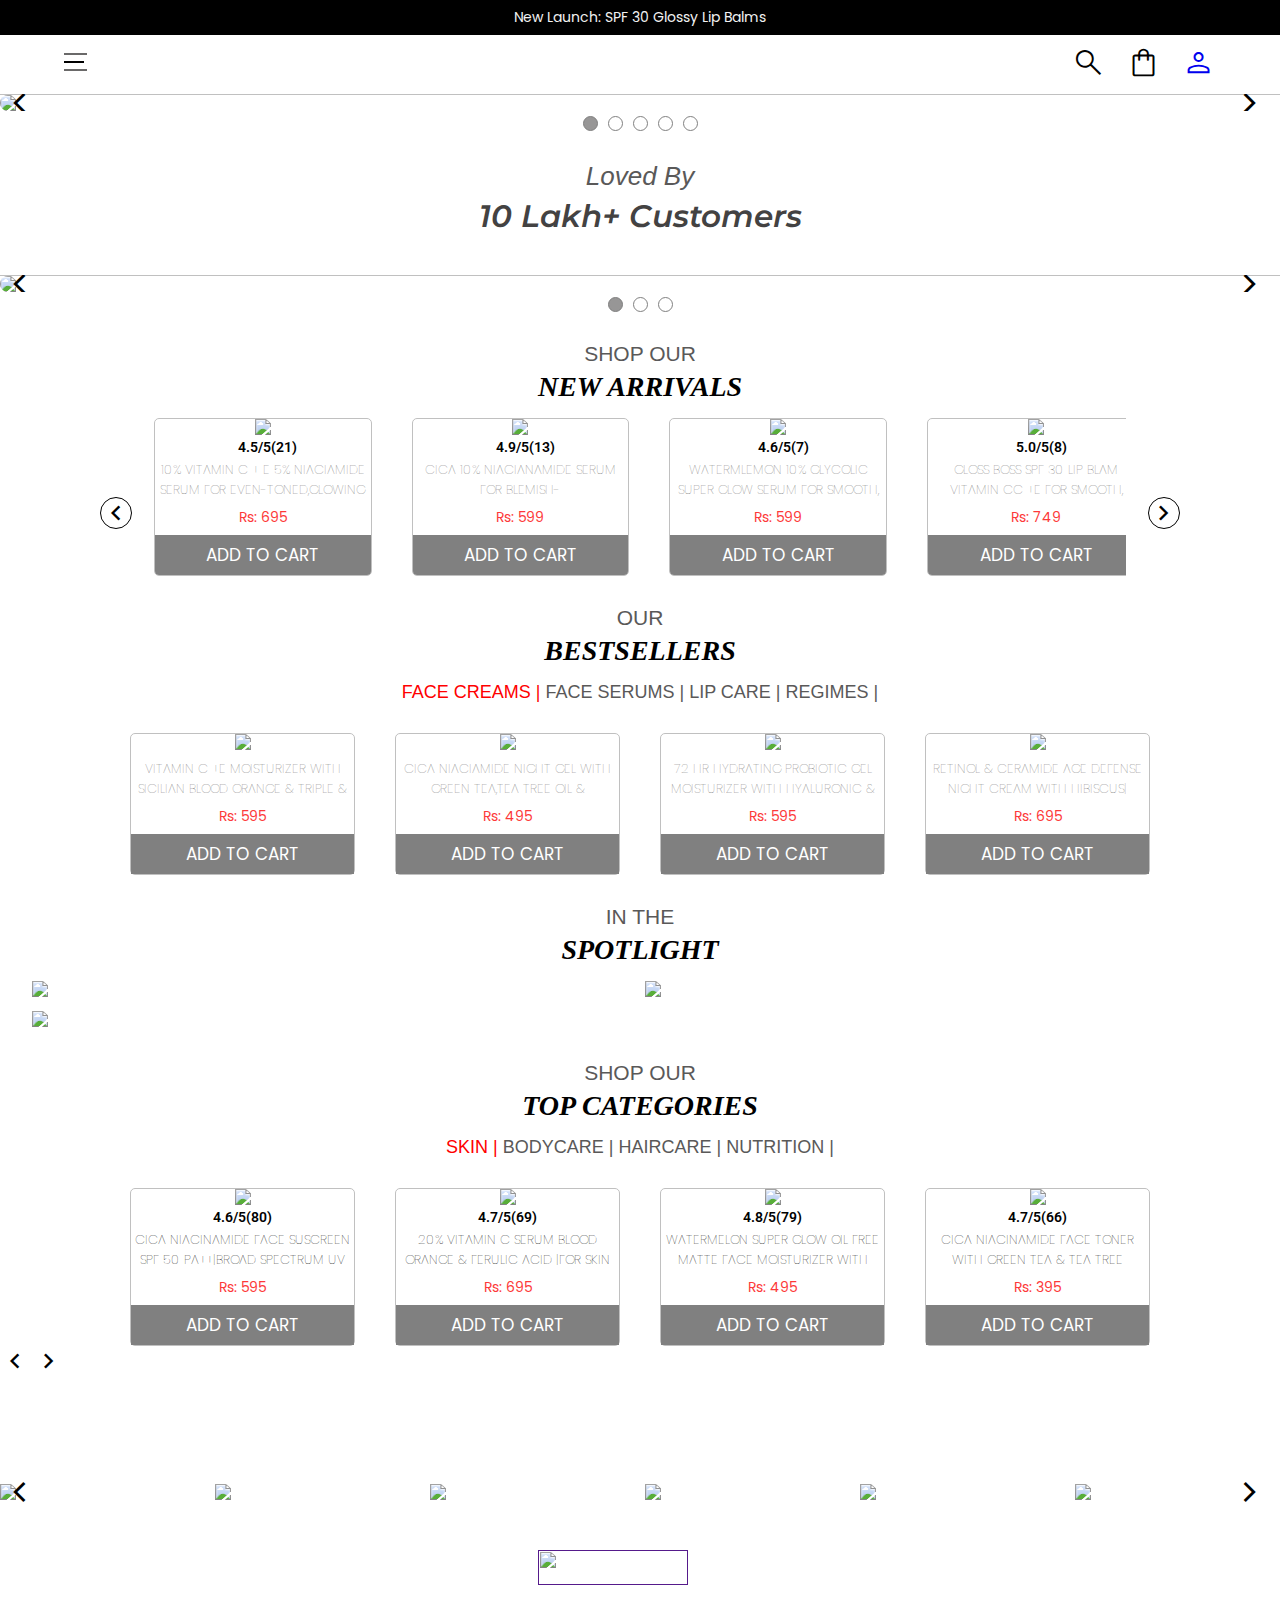
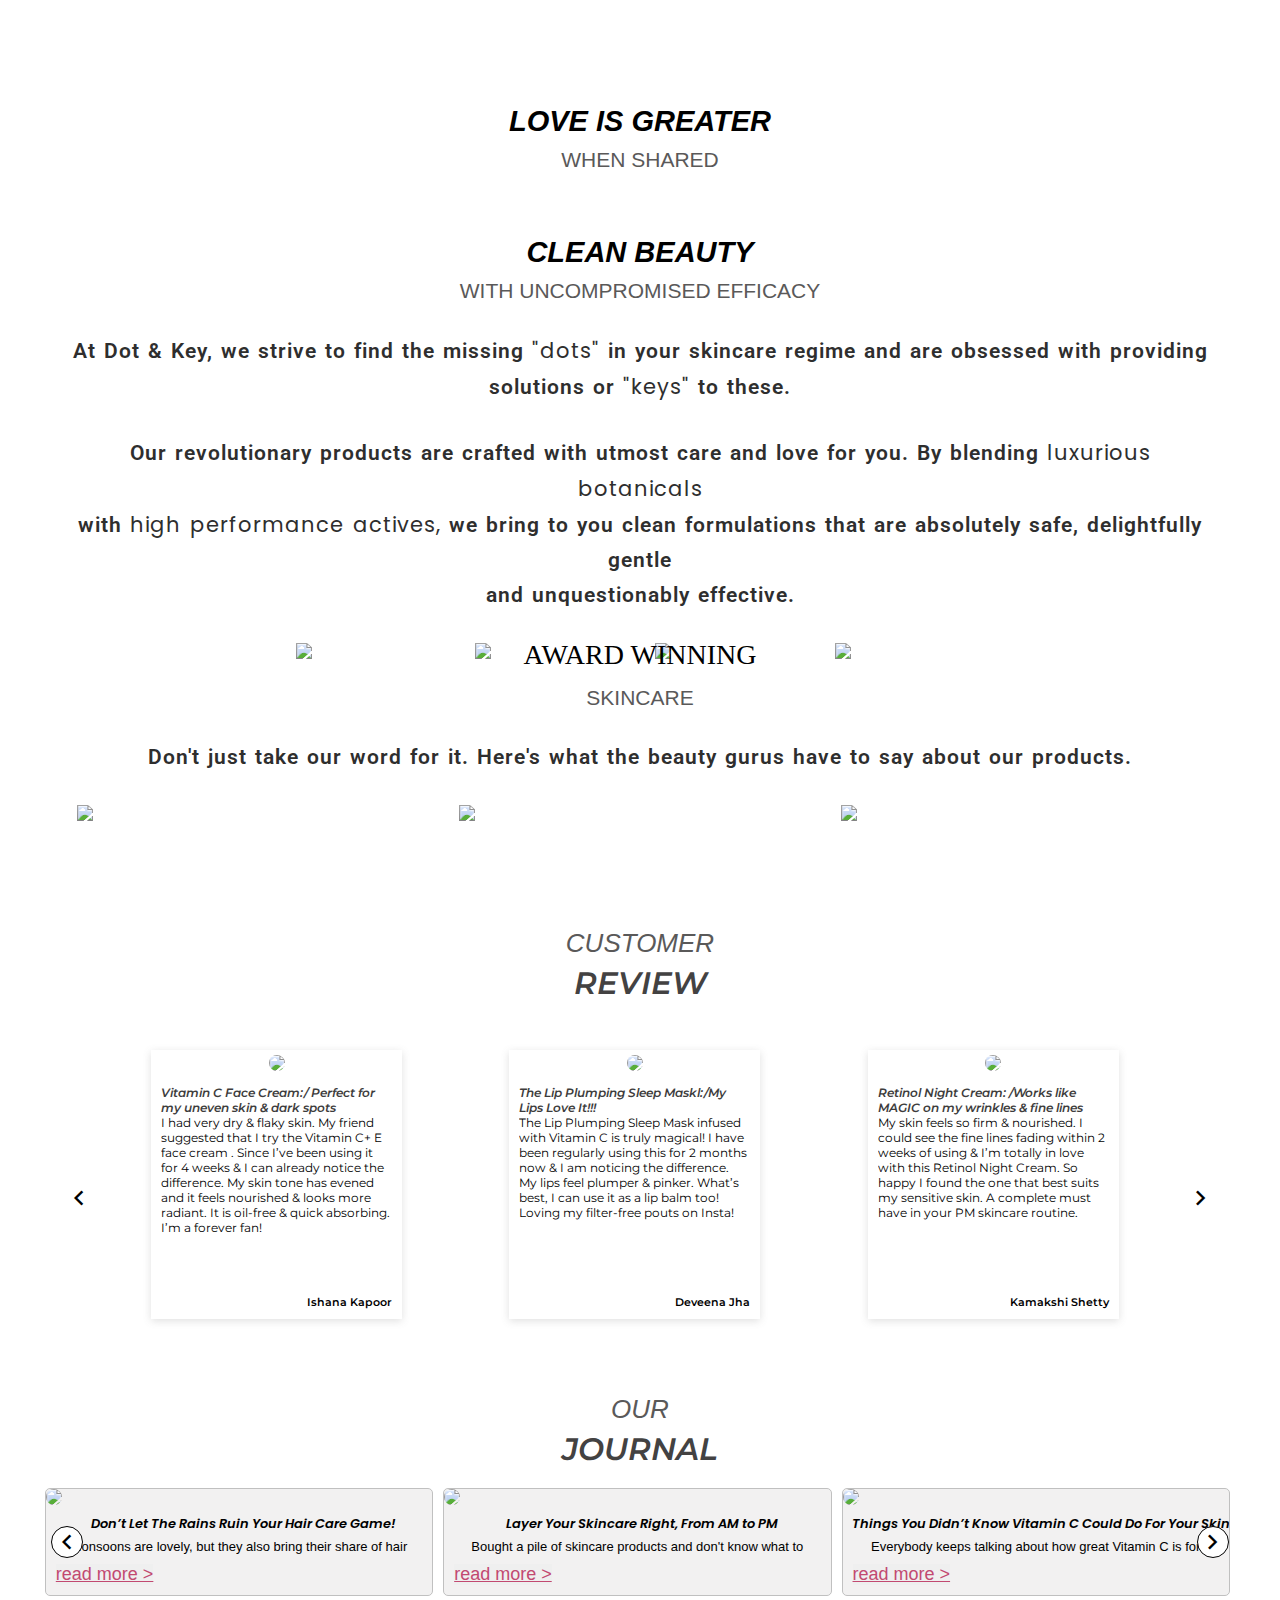
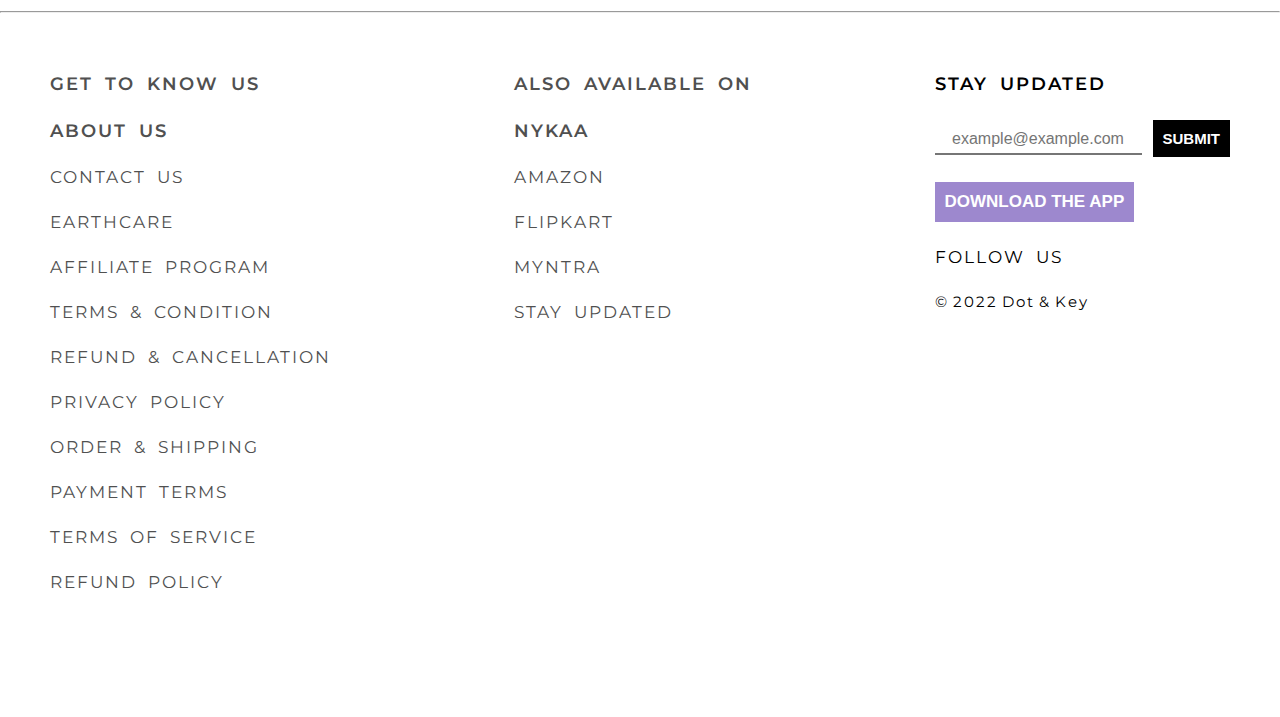
==== index.html @ 734d4b2d "Add files via upload" ====
<!DOCTYPE html>
<html lang="en">
<head>
  <meta charset="UTF-8">
  <meta http-equiv="X-UA-Compatible" content="IE=edge">
  <meta name="viewport" content="width=device-width, initial-scale=1.0">
  <title>Document</title>
  <link rel="stylesheet" href="./index.css">
  
<link rel="stylesheet" href="https://fonts.googleapis.com/css2?family=Material+Symbols+Outlined:opsz,wght,FILL,GRAD@20..48,100..700,0..1,-50..200" /></head>
<script src="https://kit.fontawesome.com/66bad8e128.js" crossorigin="anonymous"></script>
<body>

      <div class="top-header"></div>
   <!-- <header id="top-section" >
         <div class="top-section">
               <div id="textslider" class="textslider"></div>
         </div>

         <nav>
            <div class="navbar">
                 <div class="openclosemenu">
                  <div class="menu">
                        <div class="menu-icon">
                              <div></div>
                              <div></div>
                              <div></div>
                        </div>
                  </div>
                 
                 </div>
                  <img class="dotkeyimg" src="https://cdn.shopify.com/s/files/1/0361/8553/8692/files/unnamed_250x_200x_2x_260x_24408e11-6e3a-4a0c-8327-74d0455f7696_260x.jpg?v=1646547348" alt="">
                   <div class="lastsection">
                        <span  class="material-symbols-outlined">search</span>
                  <img src="https://cdn.shopify.com/s/files/1/0361/8553/8692/files/Group_346.svg?v=1655211633" alt="">
                  <span class="material-symbols-outlined">shopping_bag</span>
                  <a href="./Loginpage/./login.html">                  <span class="material-symbols-outlined">person</span>
                  </a>
                   </div>
            </div>
         </nav>

   <div class="sidebar">
       <div class="sidebar-conatiner">
            <div class="leftsidebar">
                  <ul>
                      <li>
                        <a href="">WHAT'S NEW?</a>
                      </li>
                      <li>
                        <a href="">BEST SELLERS</a>
                      </li>
                      <li>
                        <a href="">WINTER MUST HAVES</a>
                      </li>
                      <li>
                        <div class="ingredients-section">
                              <div class="show-ingredients-section">
                                    <a href="">SHOP BY INGREDIENTS</a>
                                    <i class="fa-light fa-plus" id="ingredients-section"></i>
                              </div>
                              <ul class="hide-ingredients">
                                    <a href="">
                                          <li>NIACINAMIDE + CICA</li>
                                    </a>
                                    <a href="">
                                          <li>HYALURONIC + RICE WATER</li>
                                    </a>
                                    <a href="">
                                          <li>VITAMIN C</li>
                                    </a>
                                    <a href="">
                                          <li>WATERMELON + AHA</li>
                                    </a>
                                    <a href="">
                                          <li>RETINOL + CERAMIDE</li>
                                    </a>
                                    <a href="">
                                          <li>SALICYLIC</li>
                                    </a>
                              </ul>
                        </div>
                      </li>
                      <li>
                         <div class="concern-section">
                              <div class="show-concern-section">
                                    <a href="">SHOP BY CONCERN </a>
                                    <i class="fa-light fa-plus" id="concern-section"></i>
                              </div>
                              <ul class="hide-concern">
                                    <li>Dryness & Repair                                     </li>
                                    <li>Acne Control</li>
                                    <li>Dullness</li>
                                    <li>Dark Spots & Pigmentation</li>
                                    <li>Age Defense</li>
                              </ul>
                         </div>
                      </li>
                      <li>
                        <div class="allproducts-section">
                              <div class="show-allproducts-section">
                                    <a href="">SHOP ALL PRODUCTS </a>
                                    <i class="fa-light fa-plus" id="allproducts-section"></i>
                              </div>
                              <ul class="hide-allproducts">
                                    <li>Serums & Oil</li>
                                    <li>Moisturizers</li>
                                    <li>Night Creams & Sleep Masks</li>
                                    <li>Face Wash</li>
                                    <li>Masks</li>
                                    <li>Face Toners</li>
                                    <li>Sunscreen</li>
                                    <li>Lip Balms</li>
                                    <li>Lip Care</li>
                                    <li>Underarm Care</li>
                                    <li>Exfoliators</li>
                                    <li>Combos & Regime</li>
                                    <li>Tools & Accessories</li>
                              </ul>
                        </div>
                      </li>
                      <li>
                        <a href="">HAIR CARE</a>
                      </li>
                      <li>
                        <a href="">BODY CARE</a>
                      </li>
                      <li>
                        <a href="">IKWI NUTRITION</a>
                      </li>
                      <li>
                        <a href="">DOWNLOAD THE APP</a>
                      </li>
                      <li>
                        <div class="know-section">
                              <div class="show-knowus-section">
                                    <a href="">KNOW US BETTER </a>
                                    <i class="fa-light fa-plus" id="know-section"></i>
                              </div>
                              <ul class="hide-knowus">
                                    <li>Our Skincare Journal</li>
                                    <li>Our Skincare Guides</li>
                                    <li>Earthcare</li>
                              </ul>
                        </div>
                      </li>
                      <li>
                        <div class="profile">
                              <div class="show-profile-section">
                                    <a href="">PROFILE</a>
                                    <i class="fa-light fa-plus" id="profile"></i>
                              </div> 
                              <ul class="hide-profile">
                                    <li>Skindulgence Rewards</li>
                                    <li>Track Order</li>
                              </ul>
                        </div>
                      </li>
                      <li>
                        <a href="">LOG IN</a>
                      </li>  
                  </ul>
            </div>
            <div class="rightsidebar">
                  <img src="https://cdn.shopify.com/s/files/1/0361/8553/8692/files/vit_c_4.webp?v=1668851091" alt="">
            </div>
       </div>
   </div>

   </header> -->

   <div class="bigimgslider">
      <section>
            <div class="imgslider">
                  <div class="imgslidercontainer" id="slidercontainer">
                  </div>
                  <span style="font-size:40px;" class="material-symbols-outlined btn prev">navigate_before</span>
                  <span style="font-size:40px;" class="material-symbols-outlined btn next">navigate_next</span>
            </div>
                 <div class="dot-container">
                 </div>
      </section>
   </div>

<div id="lovedby">Loved By</div>
<div id="lakhcustomer">10 Lakh+ Customers</div>


<div class="bigofferimgslider">
      <section>
            <div class="offerslider">
                  <div class="offerslidercontainer" id="offerslidercontainer">
                  </div>
                  <span style="font-size:40px;" class="material-symbols-outlined offerbtn offerprev">navigate_before</span>
                  <span style="font-size:40px;" class="material-symbols-outlined offerbtn offernext">navigate_next</span>
            </div>
                 <div class="dot-container-offer">
                 </div>
      </section>
   </div>
   

   <div id="shopour">SHOP OUR</div>
<div id="newarrivals">NEW ARRIVALS</div>



<div class="outerarrivelcontainer">
      <div class="mainarrivelcontainer">
            <div class="shopbynewarrivels" id="arrivel-container">
           
            </div>
            
      </div>
      <span style="font-size:30px ;" class="material-symbols-outlined arrivelbtn arrivelright">navigate_before</span>
            <span style="font-size:30px ;" class="material-symbols-outlined arrivelbtn arrivelleft">navigate_next</span>


</div>

<div id="shopour">OUR</div>
<div id="newarrivals">BESTSELLERS</div>

<div class="fourtypesproducts-bestsellers">
      <p id="facecreams">FACE CREAMS |</p>
      <p id="faceserums">FACE SERUMS |</p>
      <p id="lipcare">LIP CARE |</p>
      <p id="regimes">REGIMES |</p>
</div>

<div class="outerbestsellercontainer">
      <div class="mainbestsellercontainer">
            <div class="shopbybestseller" id="bestseller-container">
           
            </div>

            </div>
            <span style="font-size:30px ;" class="material-symbols-outlined bestsellerbtn bestsellerright">navigate_before</span>
            <span style="font-size:30px ;" class="material-symbols-outlined bestsellerbtn bestsellerleft">navigate_next</span>
            
</div>


<div id="shopour">IN THE</div>
<div id="newarrivals">SPOTLIGHT</div>


<div class="spotlightmaincontainer">

</div>


<div id="shopour">SHOP OUR</div>
<div id="newarrivals">TOP CATEGORIES</div>

<div class="fourtypesproducts">
      <p id="skin">SKIN |</p>
      <p id="bodycare">BODYCARE |</p>
      <p id="haircare">HAIRCARE |</p>
      <p id="nutrition">NUTRITION |</p>
</div>

<div class="outertopcategorycontainer">
      <div class="maintopcategorycontainer">
            <div class="shopbytopcategory" id="topcategory-container">
           
            </div>
            </div>
            <span style="font-size:30px ;" class="material-symbols-outlined topcategorybtn topcategoryright">navigate_before</span>
            <span style="font-size:30px ;" class="material-symbols-outlined topcategorybtn topcategoryleft">navigate_next</span>
</div>



<a href="#"><img id="downloadapp" src="https://cdn.shopify.com/s/files/1/0361/8553/8692/files/0_new_appArtboard_1_1_1.png?v=1656572545" alt=""></a>

<div class="shopbyingredients">
      <section>
            <div class="ingradientslider">
                  <div class="ingradientsliderconatiner" id="ingradientsliderconatiner">
                  </div>
                  <span style="font-size:40px;" class="material-symbols-outlined ingredientsbtn ingredientsprev">navigate_before</span>
                  <span style="font-size:40px;" class="material-symbols-outlined ingredientsbtn ingredientsnext">navigate_next</span>
            </div>
      </section>
   </div>

   <a href=""><img id="shopnowbtn" src="https://cdn.shopify.com/s/files/1/0361/8553/8692/files/Group_276.png?v=1654513702" alt=""></a>
   <img id="shopnow"  src="https://cdn.shopify.com/s/files/1/0361/8553/8692/files/D_K_Homepage_BOGO_Banner_Desktop_Version_1.gif?v=1668083108" alt="">
   <div class="loveisgreaterbig" >LOVE IS GREATER</div>
   <div  class="loveisgreater">WHEN SHARED</div>
  <img id="spreadtheloveimg" src="https://cdn.shopify.com/s/files/1/0361/8553/8692/files/Untitled-2_6_1.png?v=1656572658" alt="">

  <div class="loveisgreaterbig" >CLEAN BEAUTY</div>
  <div  class="loveisgreater">WITH UNCOMPROMISED EFFICACY</div>

<div class="info">
      
<p>At Dot & Key, we strive to find the missing <span>"dots"</span> in your skincare regime and are obsessed with providing <br> solutions or <span>"keys"</span> to these.</p>
<p>Our revolutionary products are crafted with utmost care and love for you. By blending  <span>luxurious botanicals</span><br> with <span>high performance actives,</span> we bring to you clean formulations that are absolutely safe, delightfully gentle <br> and unquestionably effective.</p>

</div>
<div id="safeimg"></div>


<div class="newarrivals" >AWARD WINNING</div>
<div  class="loveisgreater">SKINCARE</div>
<div class="info">
      <p>Don't just take our word for it. Here's what the beauty gurus have to say about our products.</p>
</div>


<div class="mainaward-section">
      <div class="mainaward-winning">
            <div id="awardwinning"></div>
      </div>
      <span style="font-size:30px ;" class="material-symbols-outlined awardbtn awardright">navigate_before</span>
      <span style="font-size:30px ;" class="material-symbols-outlined awardbtn awardleft">navigate_next</span>

</div>

<div id="lovedby">CUSTOMER</div>
<div id="lakhcustomer">REVIEW</div>



<div class="outercustomerreviewcontainer">
      <div class="maincustomerreviewcontainer">
            <div class="customerreview" id="customerreview-container">
           
            </div>
            
      </div>
      <span style="font-size:30px ;" class="material-symbols-outlined customerreviewbtn customerreviewright">navigate_before</span>
      <span style="font-size:30px ;" class="material-symbols-outlined customerreviewbtn customerreviewleft">navigate_next</span>
</div>





<div id="lovedby">OUR</div>
<div id="lakhcustomer">JOURNAL</div>


<div class="outerskincarejoneralcontainer">
      <div class="mainskincarejoneralcontainer">
            <div class="skincarejoneral" id="skincarejoneral-container">
           
            </div>
            
      </div>
      <span style="font-size:30px ;" class="material-symbols-outlined skincarejoneralbtn skincarejoneralright">navigate_before</span>
            <span style="font-size:30px ;" class="material-symbols-outlined skincarejoneralbtn skincarejoneralleft">navigate_next</span>
</div>

<hr>
<footer class="footer">
      <div class="mainfooter-conatiner">
         <div class="leftsidefooter">
            <ul>
                  <li>
                    <span>
                        <a href="">GET TO KNOW US</a>
                        <i class="fa-light fa-plus" id="getusknow-section"></i>
                    </span>

                  </li>
                  <ul class="ulgetknowus-hide" id="ulgetknowus-hide">
                        <li>
                              <a href="">ABOUT US</a>
                        </li>
                        <li>
                              <a href="">CONTACT US</a>
                        </li>
                        <li>
                              <a href="">EARTHCARE</a>
                        </li>
                        <li>
                              <a href="">AFFILIATE PROGRAM</a>
                        </li>
                        <li>
                              <a href="">TERMS & CONDITION</a>
                        </li>
                        <li>
                              <a href="">REFUND & CANCELLATION</a>
                        </li>
                        <li>
                              <a href="">PRIVACY POLICY</a>
                        </li>
                        <li>
                              <a href="">ORDER & SHIPPING</a>
                        </li>
                        <li>
                              <a href="">PAYMENT TERMS</a>
                        </li>
                        <li>
                              <a href="">TERMS OF SERVICE</a>
                        </li>
                        <li>
                              <a href="">REFUND POLICY</a>
                        </li>
                  </ul>
                  
            </ul>
         </div>

         <div class="middlefooter">

            <ul>
                  <li>
                        <span>
                              <a href="">ALSO AVAILABLE ON</a>
                              <i class="fa-light fa-plus" id="availableon-section"></i>
                          </span>
                  </li>
                 <ul class="availableon-hide" id="also-availableon">
                  <li>
                        <a href="">NYKAA</a>
                  </li>
                  <li>
                        <a href="">AMAZON</a>
                  </li>
                  <li>
                        <a href="">FLIPKART</a>
                  </li>
                  <li>
                        <a href="">MYNTRA</a>
                  </li>
                  <li>
                        <a href=""> STAY UPDATED</a>
                  </li>
                 </ul>
            </ul>
         </div>

         <div class="rightsidefooter">
            <ul>
                  <li>STAY UPDATED</li>
                  <li>
                      <input placeholder="example@example.com" type="text" name="" id="">  
                      <button>SUBMIT</button>
                  </li>
                  <li>
                        <a href=""><button>DOWNLOAD THE APP</button></a>
                  </li>
                  <li>
                        <p>FOLLOW US</p>
                        <i class="fa-brands fa-facebook-f"></i>
                        <i class="fa-brands fa-instagram"></i>
                        <i class="fa-brands fa-youtube"></i>
                  </li>
                  <li>© 2022 Dot & Key</li>
            </ul>
         </div>
      </div>
</footer>

</body>
<script>
  
</script>
</html>
<script src="./index.js" type="module" defer></script>
---- index.css ----
@import url('https://fonts.googleapis.com/css2?family=Poppins:wght@500&display=swap');
@import url('https://fonts.googleapis.com/css2?family=Montserrat:ital,wght@1,500&display=swap');
@import url('https://fonts.googleapis.com/css2?family=Roboto:wght@100&display=swap');
@import url('https://fonts.googleapis.com/css2?family=Montserrat:wght@200&display=swap');
@import url('https://fonts.googleapis.com/css2?family=Montserrat&display=swap');
@import url('https://fonts.googleapis.com/css2?family=Montserrat:wght@600&display=swap');
*{
    
   margin: 0;
    padding: 0;
    box-sizing: border-box;
}
button{
   cursor: pointer;
}
/* top-textbar */
body{
   overflow-x: hidden;
}
.top-header{
   position: sticky;
  top:0;
  background-color: white;
 z-index: 1;
}

header .top-section{
    width: 100%;
    background-color: black;
    color: rgb(242, 242, 242);
    padding: 7px 7px;
    overflow: hidden;
}
header .top-section .textslider{
    display: flex;
    width: 500%;
    transition: 0.3s ease-in-out;
}
header .top-section .textslider p{
    width: 100%;
    text-align: center;
    font-size: 14px;
    font-family: 'Poppins', sans-serif;
   }
header .top-section .textslider p:nth-child(2n+2){
    text-decoration: underline;
}
/* navbar */

/* openmenu */

.openclosemenu{
   width: 30px;
}
.menu-icon:hover{
   cursor: pointer;
}
.menu-icon div{
    margin-bottom: 6px;
     width: 23px;
     height: 1px;
     border: 1px solid rgb(106, 105, 105);
}
.menu-icon div:nth-child(2){
    width: 20px;
    border: 1px solid black;
}

/* closemenu */

.closemenu-icon {
    /* display: none; */
    /* position: absolute; */
}
.closemenu-icon div{
    margin-bottom: 6px;
     width: 23px;
     height: 1px;
     border: 1px solid black;
     position: absolute;
}
.closemenu-icon div:first-child{
   transform: rotate(40deg);
}
.closemenu-icon div:last-child{
    transform: rotate(-40deg);
 }

 /* sidebar */

 .sidebar-conatiner{
   width: 0;
   height: 0;
   overflow: hidden;
}
.showsidebar-conatiner{
   box-shadow: rgba(0, 0, 0, 0.24) 0px 3px 8px;
   display: flex;
   font-family: 'Montserrat', sans-serif;
   font-weight: 600;
   height: 340px;
   width: auto;
   position: absolute;
   z-index: 1;
   background-color: white;
   width: 100%;
}
 .leftsidebar{
   width: 50%;
   overflow-y: scroll;
   overflow-x: hidden;
   display: block;
   gap: 15px;
   padding: 30px 0 15px 30px;
 }

 .leftsidebar::-webkit-scrollbar {
   width: 3px;
   background-color: rgb(228, 228, 228);
   /* border: 1px solid black; */
 }
 .leftsidebar::-webkit-scrollbar-thumb {
   background-color: rgb(120, 119, 119)
 }
 .leftsidebar ul li {
   padding-bottom: 20px;
   list-style: none;
 }
 .leftsidebar ul li:last-child {
   padding-bottom: 0px;
 }
 .show-ingredients-section,
 .show-concern-section,
 .show-allproducts-section,
 .show-knowus-section,
 .show-profile-section
 {
   text-decoration: none;
   display: flex;
   color: rgb(61, 61, 61);
   font-size: 15px;
   letter-spacing: 1px;
   justify-content: space-between;
   align-items: center;
 }
 .ingredients-section .hide-ingredients,
 .concern-section .hide-concern,
 .allproducts-section .hide-allproducts,
 .know-section .hide-knowus,
 .profile .hide-profile
 {
       transition: 0.1s ease-in;
    height: 0px; 
    overflow: hidden;
 }
 

 .show-ingredients,
 .show-concern,
 .show-allproducts,
 .show-knowus,
 .show-profile
 {
   padding-left: 60px;
   padding-top: 20px;
   font-size: 19px;
   color: gray;
   font-weight: 400;
 }
 .show-ingredients li,
 .show-concern li,
 .show-allproducts li,
 .show-knowus li,
 .show-profile li
 {
    margin-bottom: 20px;
 }
 .leftsidebar ul li a{
   text-decoration: none;
   color: rgb(61, 61, 61);
   font-size: 14.5px;
   letter-spacing: 1px;
 }
 .leftsidebar ul li a i{
   font-size: 22px;
   cursor: pointer;
 }
 .leftsidebar ul  i:hover{
   cursor: pointer;
 }
 .rightsidebar{
   display: block;
   width: 50%;
   position: relative;
 }
 .rightsidebar img{
   width: 60%;
border-radius: 10px;   position: relative;
   top: 18%;
   left:20% ;
 }
 /* navigation bar */

 nav{
    width: 90%;
    margin: auto;
    padding: 10px 0 10px 0;
 }

 nav .navbar{
    display: flex;
    justify-content: space-between;
    align-items: center;
 }

 .navbar span{
    font-size: 35px;
    font-weight: 300;
 }
 nav .navbar .dotkeyimg{
    margin-left: 150px;
 }
 nav .navbar .lastsection{
    display: flex;
    gap: 10px;
 }
 nav .navbar .lastsection span:last-child{
    margin-left: 10px;
 }
 /* @media screen and (max-width:768px) {
    nav .navbar .lastsection span:last-child{
        margin-left: 0px;
        display: none;
     }
     nav .navbar .dotkeyimg{
        margin-left: 95px;
        width: 210px;

     }
 }
 @media screen and (max-width:585px) {
     nav .navbar .dotkeyimg{
        width: 40%;
        margin-left: 65px;
     }
     header .top-section .textslider p{
        font-size: 14px;
    }
 }
 @media screen and (max-width:400px) {
    nav .navbar .dotkeyimg{
       width: 35%;
       margin-left: 60px;
    }
    header .top-section .textslider p{
       font-size: 12px;
   }
}
 @media screen and (max-width:280px) {
    nav .navbar .dotkeyimg{
       width: 30%;
       margin-left: 20px;
    }
    header .top-section .textslider p{
       font-size: 8px;
   }
} */

/* imgslidercontainer */
.imgslider{
   position: relative;
   overflow: hidden;
   box-sizing: border-box;
}
.imgslidercontainer{
   width: 500vw;
   border-top: 1px solid silver;
   display: flex;
   transition: 0.5s ease-in;
}
.imgslidercontainer img{
  width: 100vw; 
  border-radius: 25px;  
}

.imgslider .btn{
   position: absolute;
   top: 50%;
   transform: translateY(-50%);
}
.imgslider .btn:hover{
  cursor: pointer;
}
.imgslider .prev{
   left: 0;
}
.imgslider .next{
   right: 10px;
}
.dot-container{
   display: flex;
   margin-top: 5px;
   gap: 10px;
   justify-content: center;
}
.dot-container .dot{
   height: 15px;
   width: 15px;
   border-radius: 50%;
   border: 1.5px solid gray;
}
.dot-container .active{
   background-color: rgb(151, 150, 150);
}

#lovedby{
   font-size: 26px;
   font-weight: 100;
   font-family: sans-serif;
   font-style: italic;
   margin-top: 30px;
   text-align: center;
   color: rgb(90, 89, 89);
}
#lakhcustomer{
   font-size: 31px;
   font-weight: 600;
   font-family: 'Montserrat', sans-serif;
   margin-top: 5px;
   text-align: center;
   font-style: italic;
   color: rgb(67, 66, 66);
}


/* offerslider */

.offerslider
{
   margin-top: 40px;
   width: 100vw;
   position: relative;
   overflow: hidden;
   box-sizing: border-box;
}
.ingradientslider
{
  width: 100%;
  position: relative;
  margin-bottom: 30px;
}
.offerslidercontainer{
   width: 500vw;
   border-top: 1px solid silver;
   display: flex;
   transition: 0.5s ease-in;
}
.ingradientsliderconatiner
{
   display: flex;
   gap: 10px;
   transition: 0.5s ease-in;

}
.offerslidercontainer img{
   width: 100vw; 
   border-radius: 30px;  
}
.ingradientsliderconatiner img
{
 width: 30%;
}

.offerslider .offerbtn{
   position: absolute;
   top: 50%;
   transform: translateY(-50%);
}
.ingradientslider .ingredientsbtn
{
   position: absolute;
   top: 50%;
   transform: translateY(-50%);
}
.offerslider .offerbtn:hover,
.ingradientslider .ingredientsbtn:hover
{
  cursor: pointer;
}
.offerslider .offerprev,
.ingradientslider .ingredientsprev
{
   left: 0;
}
.offerslider .offernext,
.ingradientslider .ingredientsnext
{
   right: 10px;
}

.dot-container-offer{
   display: flex;
   margin-top: 5px;
   gap: 10px;
   justify-content: center;
}
.dot-container-offer .offer-dot{
   height: 15px;
   width: 15px;
   border-radius: 50%;
   border: 1.5px solid gray;
}
.dot-container-offer .offer-active{
   background-color: rgb(151, 150, 150);
}
 

/* shop by arrivels */

#shopour{
   font-size: 21px;
   font-weight: 100;
   font-family: sans-serif;
   margin-top: 30px;
   text-align: center;
   color: rgb(90, 89, 89);
}
#newarrivals{
   font-size: 28px;
   margin-top: 5px;
   margin-bottom: 15px;
   text-align: center;
   font-style: italic;
   font-weight: 600;
}
.mainarrivelcontainer,
.mainbestsellercontainer
{
   width: 76%;
   overflow: hidden;
   margin: auto;
}

.shopbynewarrivels{
   width: 280%;
   display: flex;
   gap: 40px;
  transition: 0.3s ease-in;
  
}
.shopbynewarrivels .arrivel-container {
  /* transform: translateX(-200px); */
  width: 8%;
   text-align: center;
   overflow: hidden;
   border: 1px solid silver;
   border-radius: 5px;
}
.shopbynewarrivels .arrivel-container img{
   
   width: 100%;
}
.shopbynewarrivels .arrivel-container #title{
      font-family: 'Poppins', sans-serif;
      font-weight: lighter;
      margin-top: 5px;
      font-size: 13px;
      width: 100%;
      height: 40px;
      overflow: hidden;

}
.shopbynewarrivels .arrivel-container .price{
   display: flex;
   justify-content: center;
   gap: 30px;
}
.shopbynewarrivels .arrivel-container button {
   font-family: 'Poppins', sans-serif;
   padding: 7px;
   border: none;
   background-color: gray;
   color: white;
   font-size: 17px;
   width: 100%;
}

 .rating{
   font-family: 'Roboto', sans-serif;
      font-weight:600;
   font-size: 14px;
   display: flex;
   gap: 5px;
   align-items: center;
   justify-content: center;
 }
 .rating span{
  color: yellow;
 }
 .price{
   font-family: 'Poppins', sans-serif;
   margin-top: 7px;
   margin-bottom: 7px;
 }
 #striked-price{
   text-decoration: line-through;
 }
 .price {
   color: rgb(253, 57, 57);
   text-align: center;
   font-size: 14px;
 }
 .outerarrivelcontainer{
   position: relative;
 }
.arrivelbtn{
   border: 1px solid black;
   border-radius: 50%;
   position: absolute;
   top: 50%;
} 
.arrivelright{
   left: 7.8%;  
}
.arrivelleft{
   right: 7.8%;  
}
.arrivel-container span {
   display: flex;
   gap: 10px;
   justify-content: center;
align-items: center;
}
.arrivel-container span i{
color: yellow;

}

/* shop by spotlight section */

.spotlightmaincontainer{
   display: grid;
   margin: auto;
   grid-template-columns: repeat(2,1fr);
   width: 95%;
   gap: 10px;
}
.spotlightmaincontainer .spotlight{
   width: 100%;
}
.spotlightmaincontainer .spotlight img{
  width: 100%;
   max-height: 40vh;
}
.spotlightmaincontainer .spotlight:last-child{
   width: 202%;
}

/* top category products */

.fourtypesproducts,
.fourtypesproducts-bestsellers
{
   display: flex;
   justify-content: center;
   gap: 5px;
   font-size: 18px;
   font-weight: 100;
   font-family: sans-serif;
   color: rgb(90, 89, 89);
   margin-bottom: 30px;
}

.maintopcategorycontainer,
.mainbestsellercontainer
{
   width: 100%;
}

.shopbytopcategory,
.shopbybestseller
{
   display: flex;
   justify-content: center;
   gap: 40px;
  
}
.shopbytopcategory .topcategory-container,
.shopbybestseller .bestseller-container
{
  /* transform: translateX(-200px); */
   width: 225px;
   text-align: center;
   border: 1px solid silver;
   border-radius: 5px;
}
.shopbytopcategory .topcategory-container img,
.shopbybestseller .bestseller-container img
{ 
   width: 100%;
   
}
.shopbytopcategory .topcategory-container #title,
.shopbybestseller .bestseller-container #title
{
      font-family: 'Poppins', sans-serif;
      font-weight: lighter;
      margin-top: 5px;
      font-size: 13px;
      width: 100%;
      height: 40px;
      overflow: hidden;
}
.shopbytopcategory .topcategory-container .price,
.shopbybestseller .bestseller-container .price
{
   display: flex;
   justify-content: center;
   gap: 30px;
}
.shopbytopcategory .topcategory-container button,
.shopbybestseller .bestseller-container button
 {
   font-family: 'Poppins', sans-serif;
   padding: 7px;
   border: none;
   background-color: gray;
   color: white;
   font-size: 17px;
   width: 100%;
}

 .arrivel-container .rating,
 .bestseller-container .rating
 {
   font-family: 'Roboto', sans-serif;
      font-weight:600;
   font-size: 14px;
 
  
 }
 .arrivel-container #title,
 .bestseller-container #title
 {
   font-family: 'Roboto', sans-serif;
      font-weight:600;
 color: rgb(107, 106, 106);   
 padding: 0px 5px;
 }
 .bestseller-container span {
display: flex;
justify-content: center;
gap: 5px;
}
 .bestseller-container span i{
   color: yellow;
 }
 .outerbestsellercontainer span
 {
   display: none;
 }
 
.activeclass{
   color: red;
}
#shopnowbtn{
   
   width: 150px;
   height: 35px;
   margin: 20px 0  70px 42%;
}

#downloadapp{
   margin: 50px 0;
   width: 100%;
}

#shopnow{
   display: block;
   margin: auto;
   margin-bottom: 50px;
   width: 100%;
}
.loveisgreater{
   font-size: 21px;
   font-weight: 100;
   font-family: sans-serif;
   text-align: center;
   color: rgb(90, 89, 89);
   margin-bottom: 30px;
}
.newarrivals {
      font-size: 28px;
      margin-top: 40px;
      margin-bottom: 15px;
      text-align: center;
  }
  .loveisgreaterbig{
   font-family: sans-serif;
   font-style: italic;
   font-weight: 600;
  text-align: center;
  font-size: 29px;
  margin-bottom: 10px;
  }
#spreadtheloveimg{
   margin-bottom: 30px;
   width: 100%;
}
.info{
   width: 90vw;
   margin: auto;
}
.info p{
   text-align: center;
   font-size: 21px;
    font-family: 'Roboto', sans-serif;
/* /* font-family: sans-serif; */
 font-weight: 600;
 letter-spacing: 1px;
 word-spacing: 2px;
 margin-bottom: 30px;
 line-height: 35px;
color: rgb(46, 46, 46);
} 
.info span{
   font-weight: 400;
   font-family: 'Poppins', sans-serif; 
}
#safeimg{
   width: 90%;
   display: flex;
   justify-content: center;
   gap: 30px;
   margin: auto;
   margin-bottom: -60px;
}
#safeimg img{
   width:13%;
}

#awardwinning{
   display: flex;
   width: 100%;
   padding: 0 6% 6% 6%;
   gap: 20px;
   justify-content: center;
   margin: auto;
}
#awardwinning img {
   width: 34%;
}
.mainaward-section span
{
   display: none;
}

/* customerreview */

.outercustomerreviewcontainer{
   position: relative;
   padding-top: 30px;
   padding-bottom: 30px;
}
.outercustomerreviewcontainer .maincustomerreviewcontainer{
 width: 80%;
 overflow: hidden;
 margin: auto;
}
.outercustomerreviewcontainer .maincustomerreviewcontainer .customerreview{
   width: 350%;
   transition: 0.5s ease-in;
   display: flex; 
   justify-content: center;
   gap: 3%; 
   margin-left: -3%;
  
}
.outercustomerreviewcontainer .maincustomerreviewcontainer .customerreview .customerreview-container{
   width: 7%;
   top: 10px;
}
.outercustomerreviewcontainer  img{
   width: 130px;
   border-radius: 10px;
   text-align: center;
   margin-bottom: -25px;
}
.customerimg{
   text-align: center;
}

.outercustomerreviewcontainer .allinfo{
   box-shadow: rgba(99, 99, 99, 0.2) 0px 2px 8px 0px;
   position: relative;
   /* margin-bottom: -30px; */
         padding: 30px 10px 10px 10px;
   
}
.customerreview .customerreview-container .title{
   font-family: 'Montserrat', sans-serif;
   
   font-weight: 600;
   color: rgb(61, 60, 60);
      font-style: italic;
      margin-top: 5px;
      font-size: 12px;

}
.customerreview .customerreview-container .des{
   font-family: 'Montserrat', sans-serif;
   font-size: 12px;
   height: 130px;
   overflow: hidden;
}
.customerreview .customerreview-container .name{
   font-family: 'Montserrat', sans-serif;
   text-align: right;
   margin-top: 50px;
   font-weight: 600;
   font-size: 11px;
}
.fivestar{
   /* padding-left: 20px; */
}
.fa-solid{
   color: yellow;
   text-align: right;
}
.customerreviewbtn {
   border-radius: 50%;
   position: absolute;
   top: 50%;
   cursor: pointer; 
  
   /* transform: translateY(-50%); */
 } 

.customerreviewright{
   left: 5%;  

}
.customerreviewleft{
   right: 5%;  

} 
/* skincarejoneral */

.outerskincarejoneralcontainer{
   justify-content: center;
   position: relative;
   margin-bottom: 15px;
   margin-top: 20px;
}
.mainskincarejoneralcontainer{
   overflow: hidden;
   margin: auto;
   width: 93%;
}

.skincarejoneral{
   width: 250%;
   gap: 10px;
   display: flex;
  transition: 0.3s ease-in;
}
.skincarejoneral .skincarejoneral-container {
  /* transform: translateX(-140%); */
  width: 13.05%;
  background-color: rgb(242, 241, 241);
   overflow: hidden;
   border: 1px solid silver;
   border-radius: 5px;
   /* margin-left: 5%; */

}
.skincarejoneral .skincarejoneral-container img{
   border-radius: 10px;
   width: 100%;
}
.skincarejoneral .skincarejoneral-container .title{
      font-family: 'Poppins', sans-serif;
      margin-top: 5px;
      font-weight: 600;
     text-align: center;
     margin: 5px ;
      font-style: italic;
      font-size: 13px;
      width: 100%;
      height: 20px;
      overflow: hidden;
      /* height: 40px; */
      /* overflow: hidden; */

}
.skincarejoneral .skincarejoneral-container .des{
   font-family: sans-serif;
   margin-top: 5px;
   font-size: 13px;
   width: 90%;
   text-align: center;
   margin: auto;
   height: 15px;
   overflow: hidden;
   font-weight: lighter;

}
.skincarejoneral .skincarejoneral-container button{
   font-family: sans-serif;
   margin: 10px;
   border: none;
   font-size: 18px;
  text-decoration: underline;
  color: rgb(194, 73, 113);
  cursor: pointer;
}



.skincarejoneralbtn{
   border: 1px solid black;
   border-radius: 50%;
   position: absolute;
   background-color: white;
   top: 50%;
   font-weight: 900;
   transform: translateY(-50%);
} 
.skincarejoneralright{
   left: 4%;  
}
.skincarejoneralleft{
   right: 4%;  
}


/* footer section */


.mainfooter-conatiner{
   display: flex;
   width: 100%;
   margin: auto;
   justify-content: space-between;
   /* gap: 10%; */
   padding: 60px 50px 100px 50px;
   font-family: 'Montserrat', sans-serif;
   letter-spacing: 2px;
   word-spacing: 5px;
   /* font-family: 'Poppins', sans-serif;
   font-family: 'Roboto', sans-serif; */
   font-weight: 400;
   font-size: 17px;
}
.mainfooter-conatiner ul li
 {
   list-style: none;
   margin-bottom: 25px;

}
.mainfooter-conatiner ul li a
 {
text-decoration: none;
color: rgb(80, 80, 80);
}

.rightsidefooter ul li:first-child,
.leftsidefooter ul li:first-child a,
.middlefooter ul li:first-child a
{
   font-weight: 600;
   font-size: 18px;
   
}

.rightsidefooter ul li input{
  border-top: none;
 border-left: none;
 border-right: none;
 font-size: 16px;
 text-align: center;
 padding: 5px 0px;
}
.rightsidefooter ul li:nth-child(2) button{
   padding: 10px 10px;
   font-size: 15px;
   border: none;
   color: white;
   background-color: black;
 }
 .rightsidefooter ul li button{
   padding: 10px 10px;
   font-weight: 600;
   font-size: 17px;
   border: none;
   color: white;
   background-color: #9D88CE;
 }
 .rightsidefooter ul li:nth-child(4){
   display: flex;
   gap: 15px;
 }
 .rightsidefooter ul li:nth-child(4) i{
   font-size: 20px;
 }

 .rightsidefooter ul li:last-child{
   font-size: 15px;
   word-spacing: -2px;
 }



 /* media qurey */

 @media (max-width:769px){
   nav .navbar .lastsection span:last-child {
      display: none;
  }
  nav .navbar .dotkeyimg {
   margin-left: 90px;
   width: 30%;
}

/* //arrivel media */

.mainarrivelcontainer,
.mainbestsellercontainer
{
   width: 100%;
   overflow: hidden;
   margin: auto;
}

.shopbynewarrivels{
   width: 530%;
   display: flex;
   gap: 0.2%;
  transition: 0.3s ease-in;
  
}
.shopbynewarrivels .arrivel-container {
  /* transform: translateX(-200px); */
  width: 9.64%;
   text-align: center;
   overflow: hidden;
   border: 1px solid silver;
   border-radius: 5px;
}
.arrivelright{
   left: 1%;  
}
.arrivelleft{
   right: 1%;  
}


/* bestseller */
.mainbestsellercontainer,
.maintopcategorycontainer
{
   width: 100%;
   overflow: hidden;

}

.shopbybestseller,
.shopbytopcategory{
   width: 200%;
   display: flex;
   gap: 10px;
  transition: 0.3s ease-in;

}
.shopbybestseller .bestseller-container,
.shopbytopcategory .topcategory-container {
  /* transform: translateX(-200px); */
  gap: 0;
  width: 40%;
   text-align: center;
   overflow: hidden;
   border: 1px solid silver;
   border-radius: 5px;
}
 .outerbestsellercontainer,
 .outertopcategorycontainer
 {
   position: relative;
 }
 .outerbestsellercontainer span
 {
   display: block;
 }
.bestsellerbtn,
.topcategorybtn
{
   border: 1px solid black;
   border-radius: 50%;
   position: absolute;
   top: 50%;
} 
.bestsellerright,
.topcategoryright
{
   left: 0%;  
}
.topcategoryleft,
.bestsellerleft{
   right: 0%;  
}

#downloadapp{
   width: 90%;
   height: 12vh;
   display: flex;
   justify-content: center;
   margin: auto;
   margin: 20px;
}
.fourtypesproducts-bestsellers p,
.fourtypesproducts p
{
   font-size: small;
   font-weight: 600;
}




/* .spotlight */
.spotlightmaincontainer{
   display: grid;
   margin: auto;
   grid-template-columns: repeat(2,1fr);
   width: 100%;
   gap: 5px;
}
.spotlightmaincontainer .spotlight img{
  width: 100%;
   max-height: 400vh;
}

.ingradientsliderconatiner img {
   width: 60%;
}
#shopnow{
   height: 40vh;
   margin-top: -20px;
}
.loveisgreater{
   font-size: 20px;
}
.info p{
   font-size: 16px;
   line-height: 24px;
}







/* customer review */
.outercustomerreviewcontainer .maincustomerreviewcontainer{
 width: 90%;
}
.outercustomerreviewcontainer .maincustomerreviewcontainer .customerreview{
   width: 1300%;
   gap: 2%; 
  
}
.outercustomerreviewcontainer .maincustomerreviewcontainer .customerreview img{
   width: 30%;
  
}
.outercustomerreviewcontainer .maincustomerreviewcontainer .customerreview .customerreview-container{
   margin-left: 0%;
   margin: auto;
   width: 100%;
   /* border: 1px solid black; */
}
.outercustomerreviewcontainer .allinfo{
      width: 90%;
      margin: auto;
         padding: 20px 10% 20px 10%;
   
}



#safeimg{
   display: flex;
   flex-wrap: wrap;
  gap: 0;
}
#safeimg img{
   width: 40%;
}















/* .skincarejoneral .skincarejoneral-container { */


.skincarejoneral .skincarejoneral-container {
   /* transform: translateX(-140%); */
   width: 20%;
   background-color: rgb(242, 241, 241);
    overflow: hidden;
    border: 1px solid silver;
    border-radius: 5px;
    /* margin-left: 5%; */
 
 }

.mainaward-section{
   width: 100%;
   overflow: hidden;

   display: flex;
   justify-content: center;
   align-items: center;
   position: relative;

}
 .mainaward-winning{
   width: 90%;
   overflow: hidden;
   
 }
 #awardwinning{
   width: 300%;
   padding: 0;
   /* transform: translateX(-67%); */
}

.mainaward-section span
{
   display: block;
}

.awardbtn{
   position: absolute;
   top: 50%;
   transform: translateY(-50%);
}
.awardright{
   left: 0;
}
.awardleft{
   right: 0;
}
/* footer section */

.mainfooter-conatiner{
   display: flex;
   justify-content: center;
   flex-direction: column;
   width: 90%;
}
.mainfooter-conatiner span{
   display: flex;
   justify-content: space-between;
}
.middlefooter ul .availableon-hide,
.mainfooter-conatiner ul .ulgetknowus-hide
{
   height: 0;
   overflow: hidden;
}

.show-getusknowsection{
   height: auto;
   transition: 1s ease-in;
}


.rightsidefooter {
   width: 100%;
  display: flex;
  gap: 20px;
 }
 
 .rightsidefooter ul li:nth-child(2){
   width: 250%;
   display: flex;
   justify-content: space-between;
 }
 .rightsidefooter input{
   width: 75%;
  }
  .rightsidefooter ul li button:nth-child(1){
  position: relative;
  left: 80%;
 }
 .rightsidefooter ul li:nth-child(4){
   position: relative;
   left: 77%;
  }
  .rightsidefooter ul li:nth-child(5){
   position: relative;
   left: 80%;
  }

 }
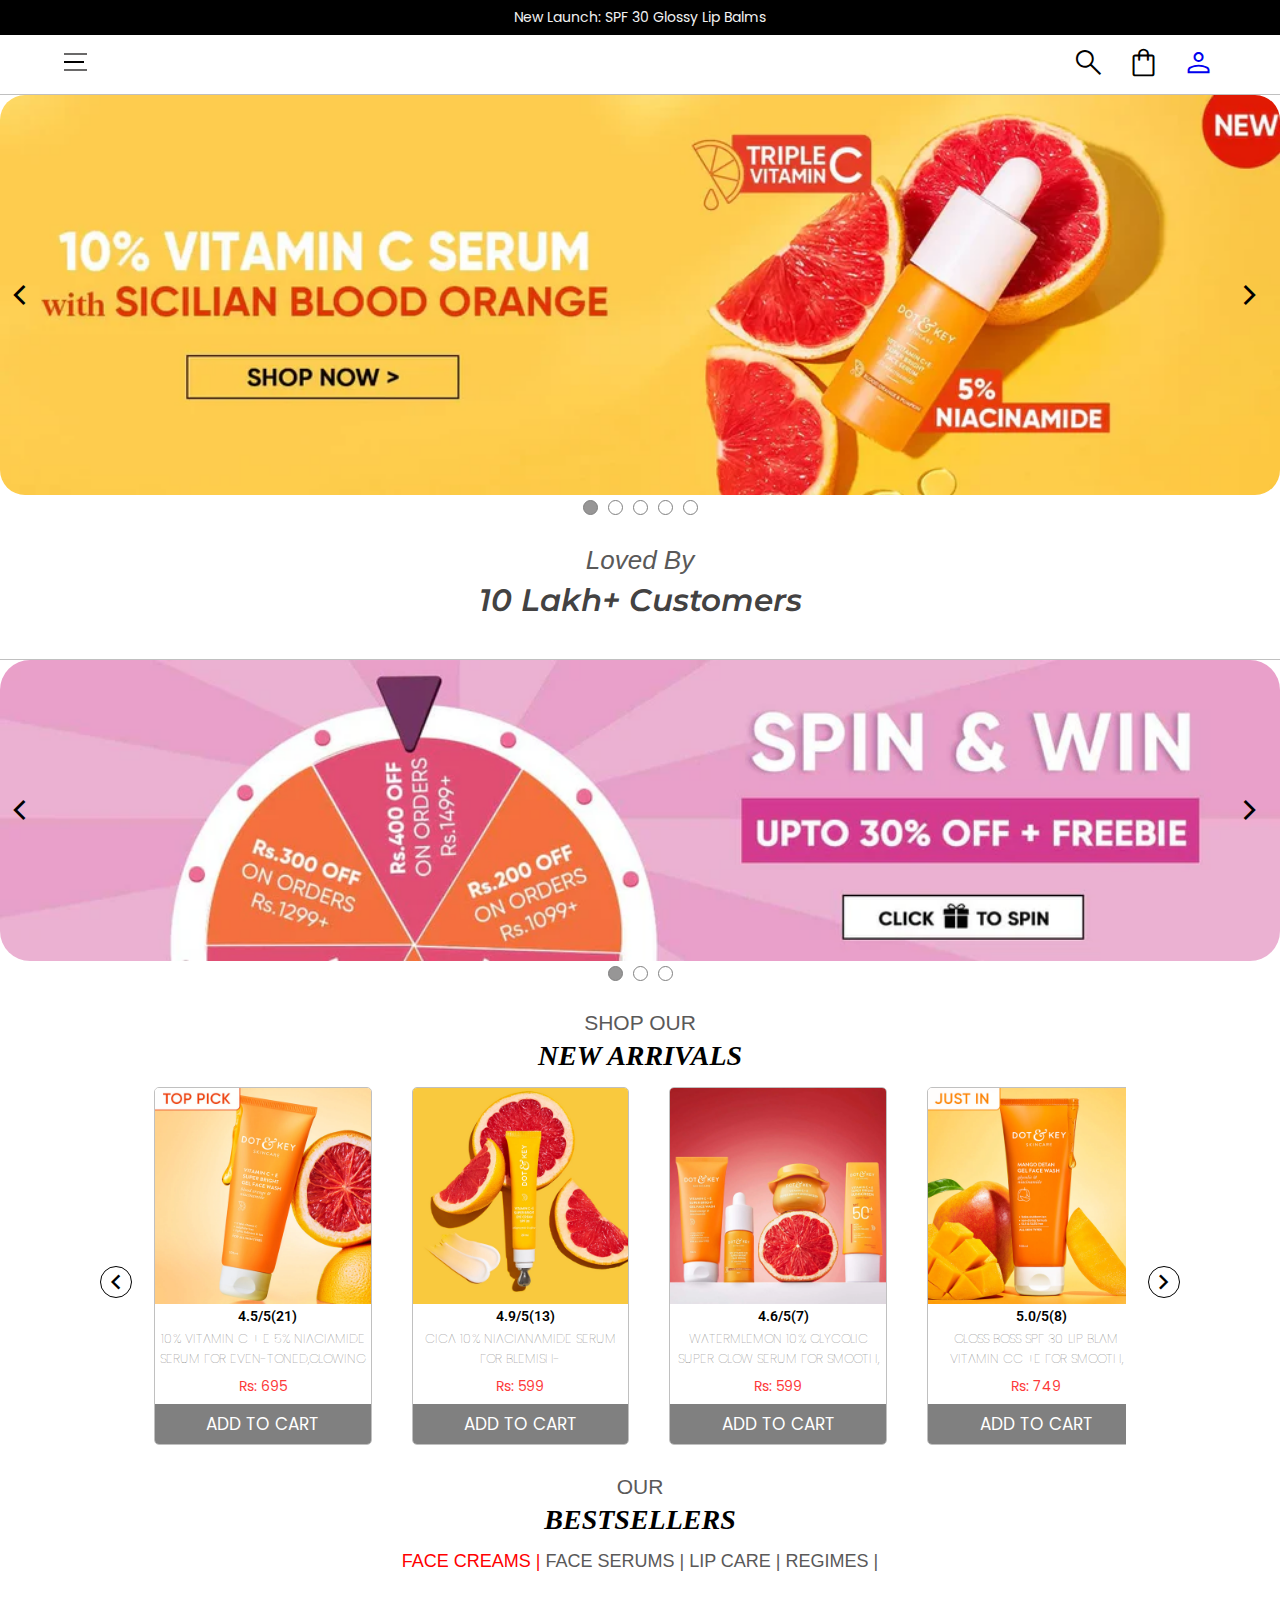
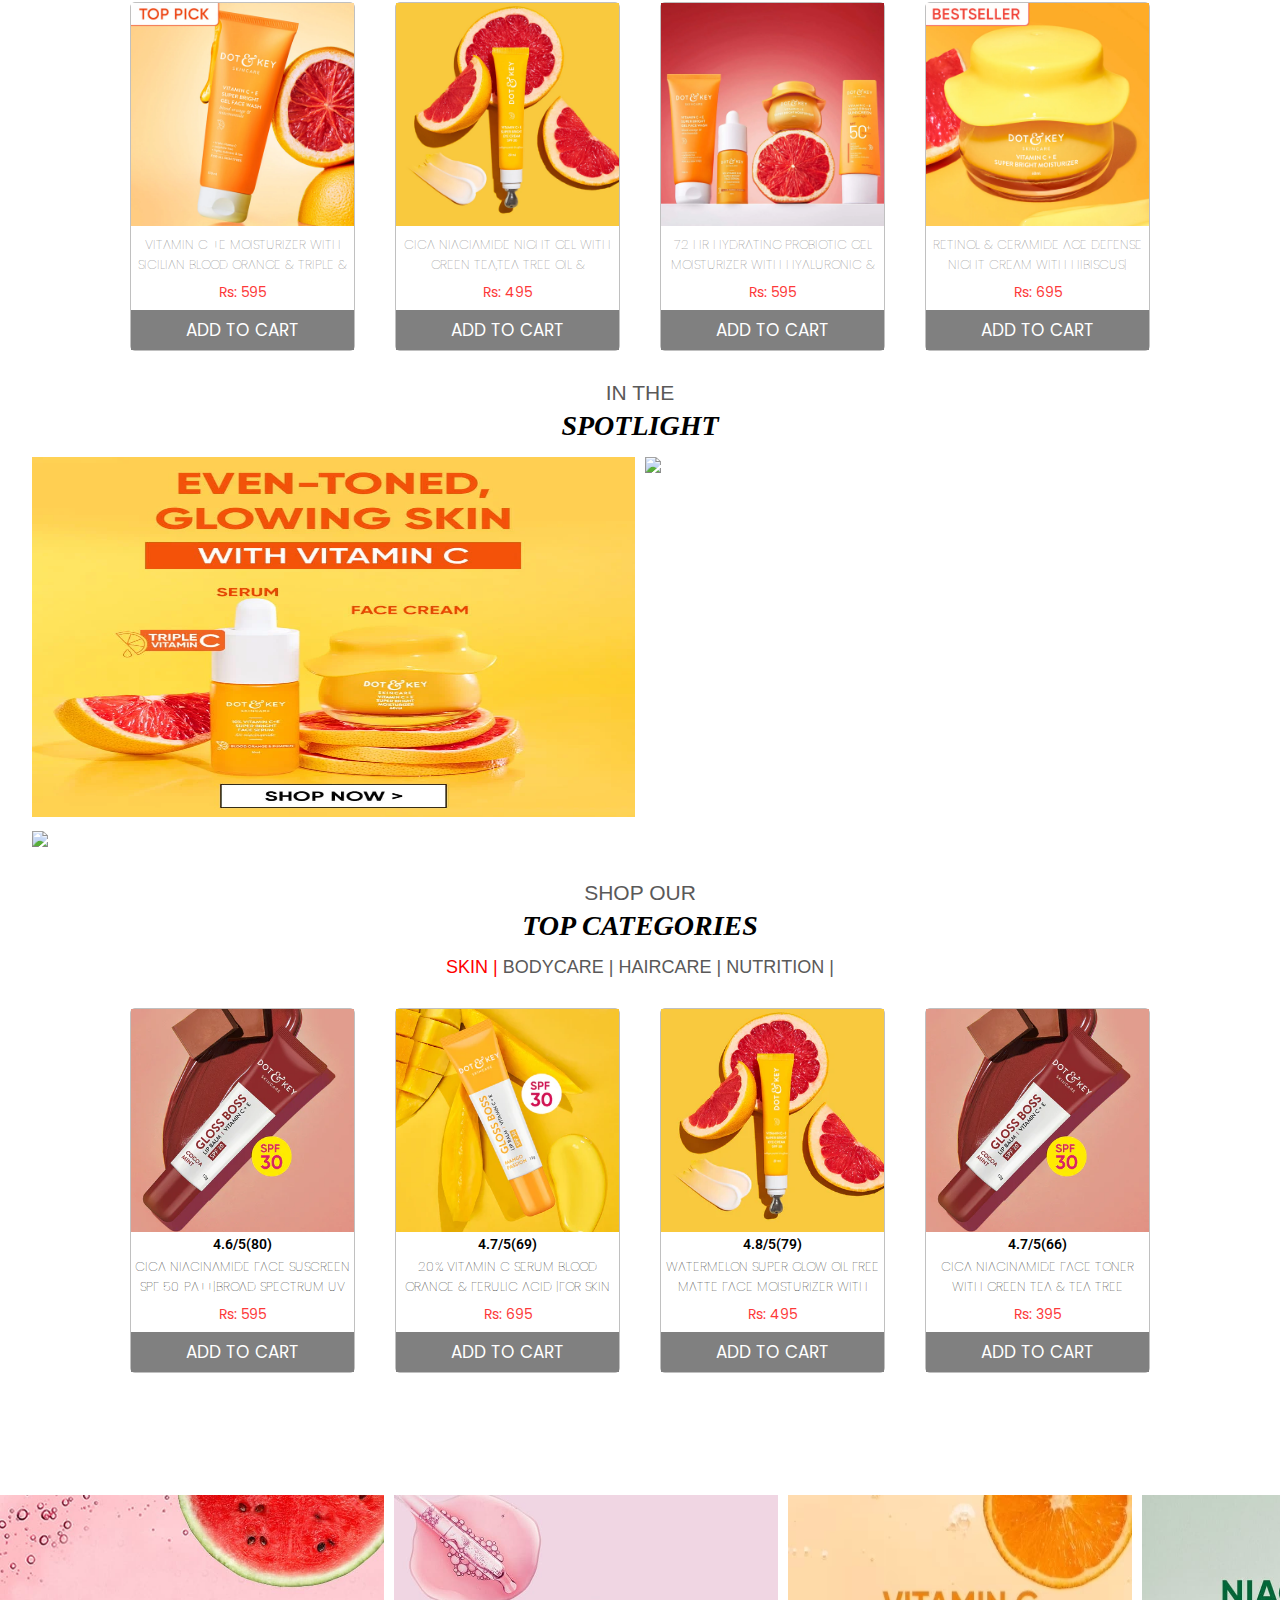
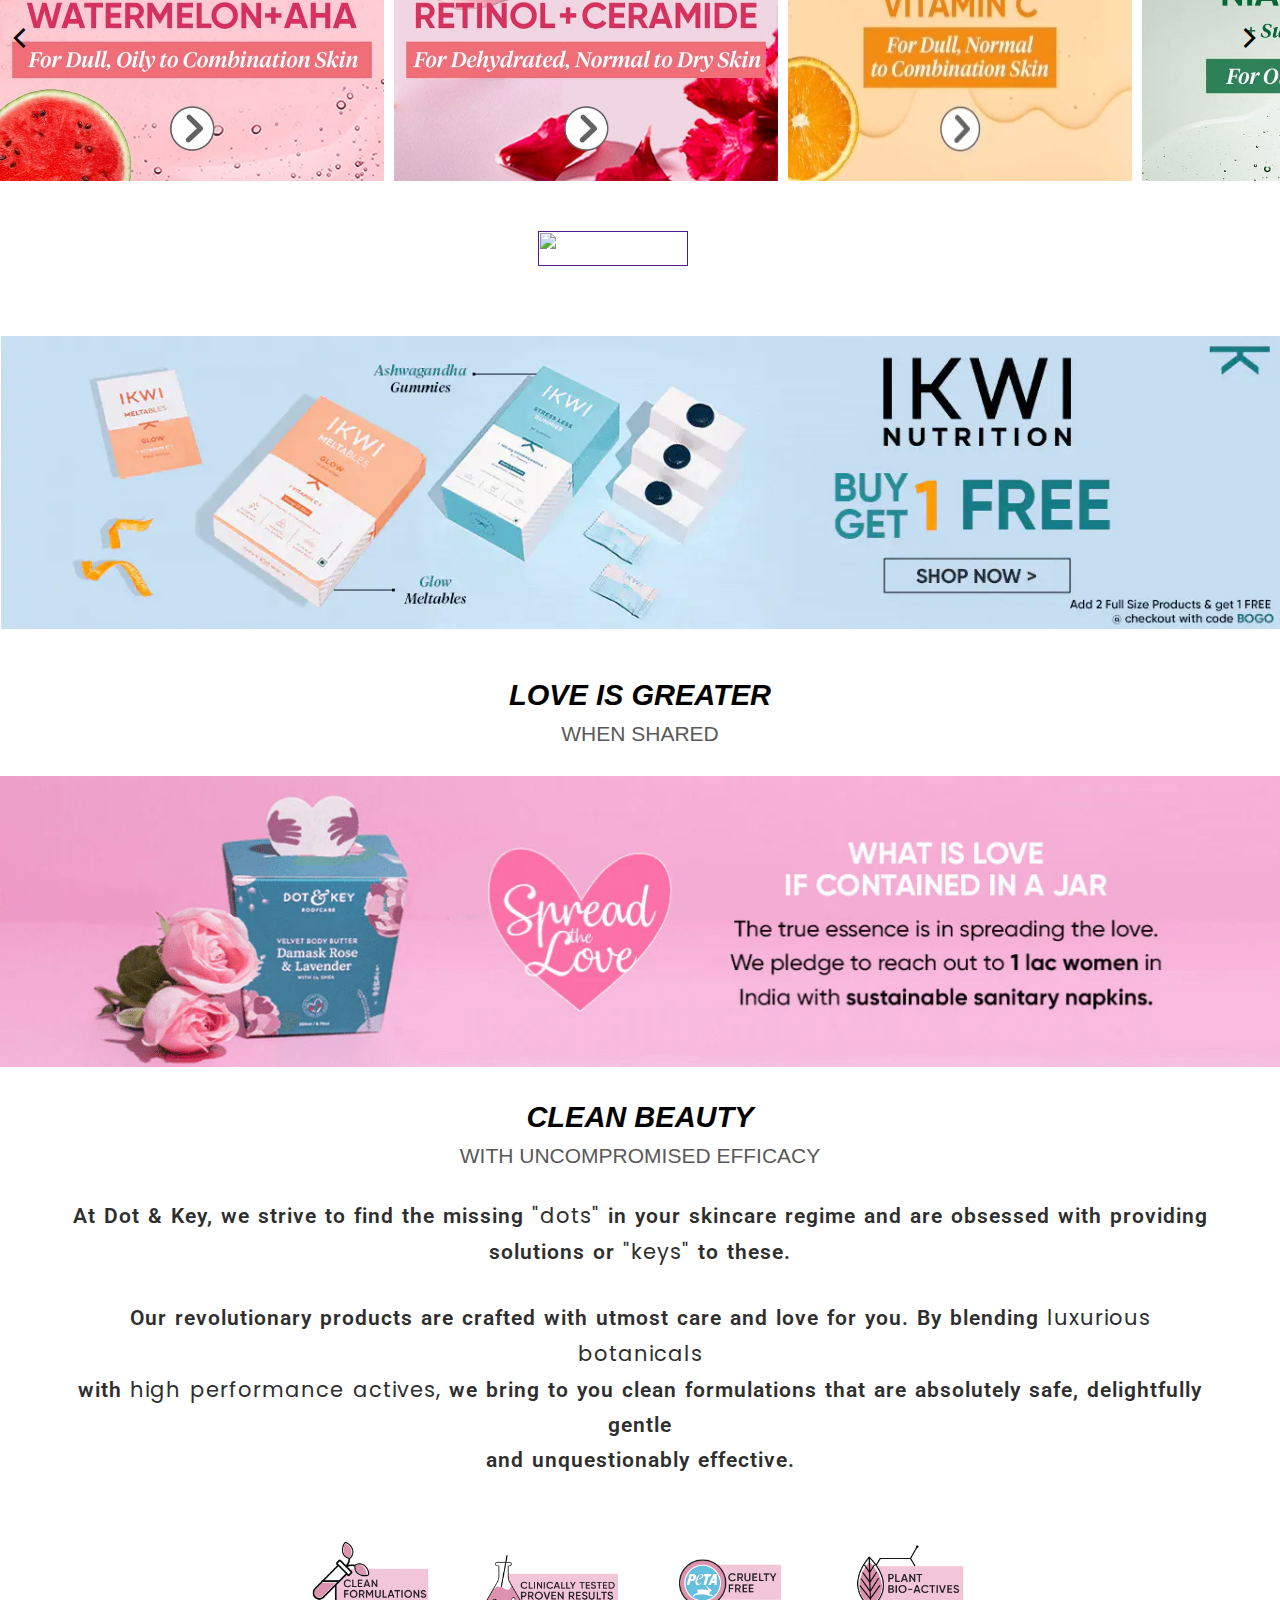
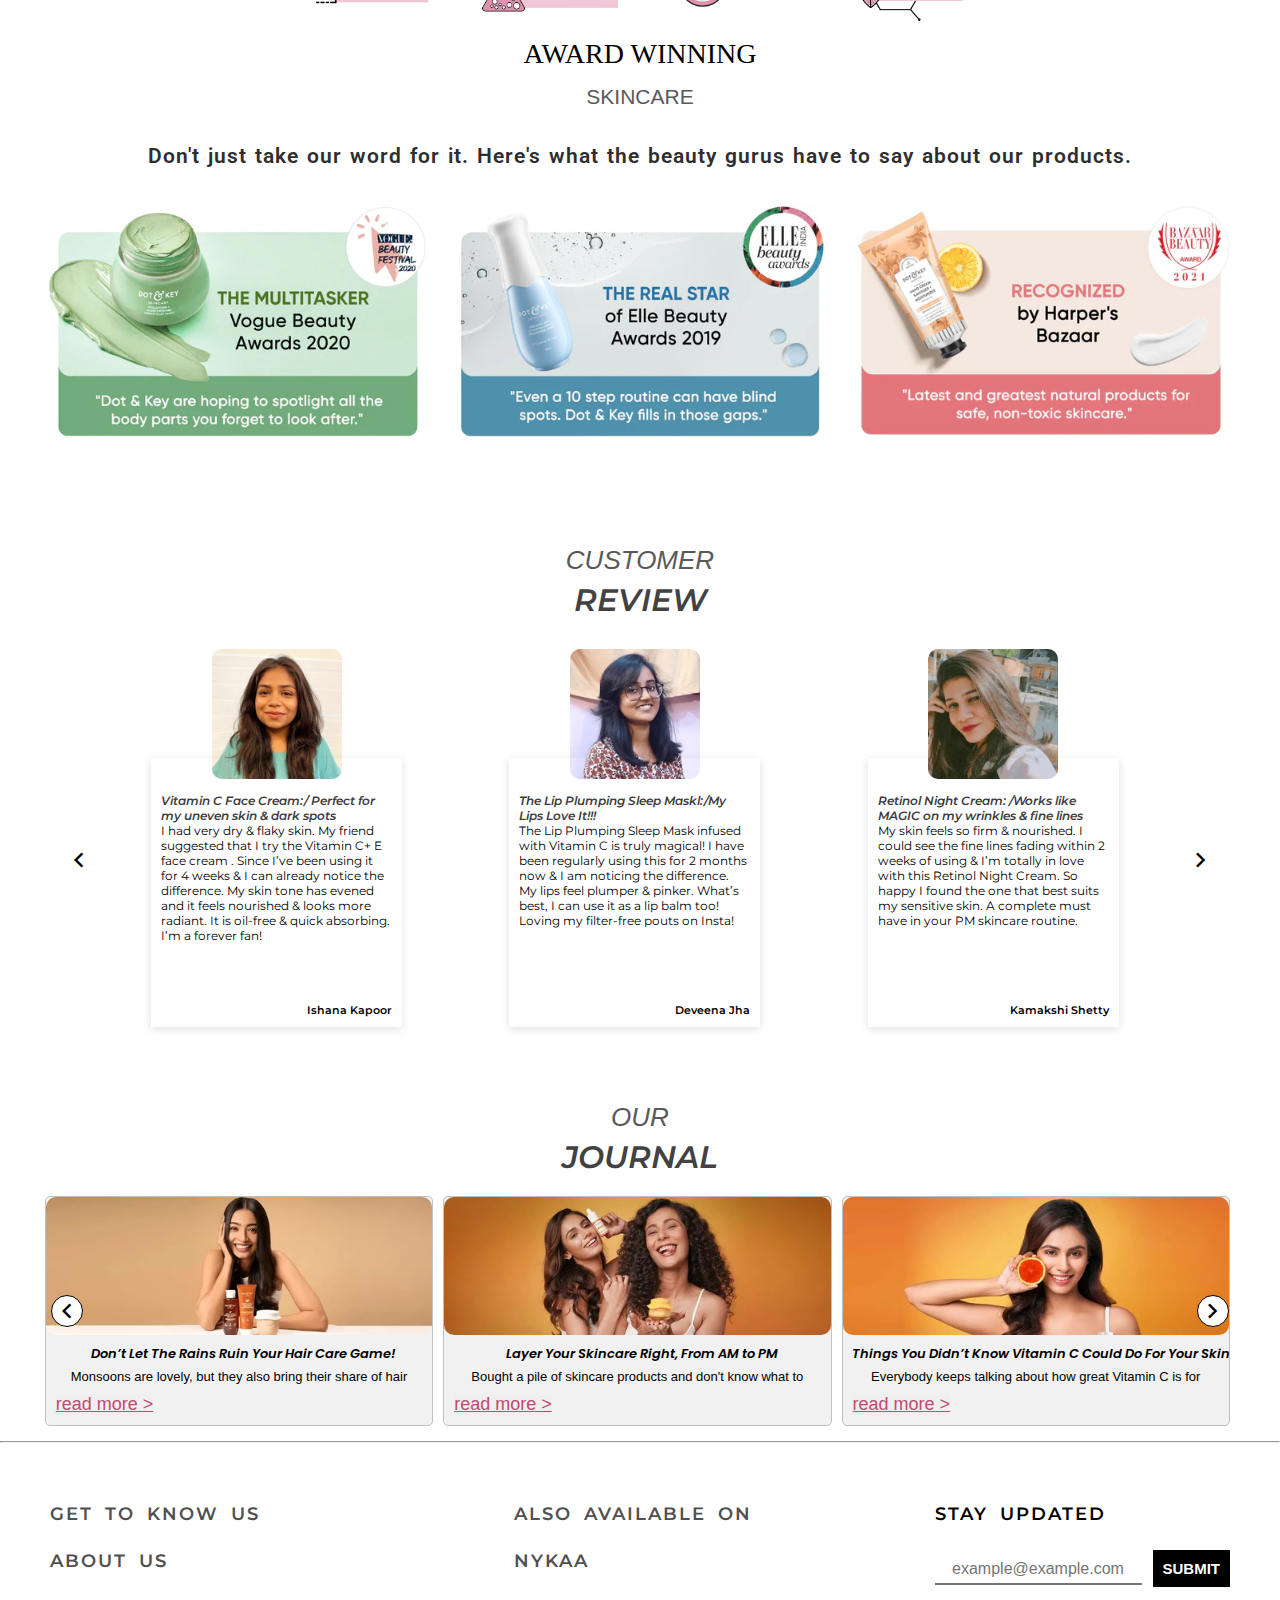
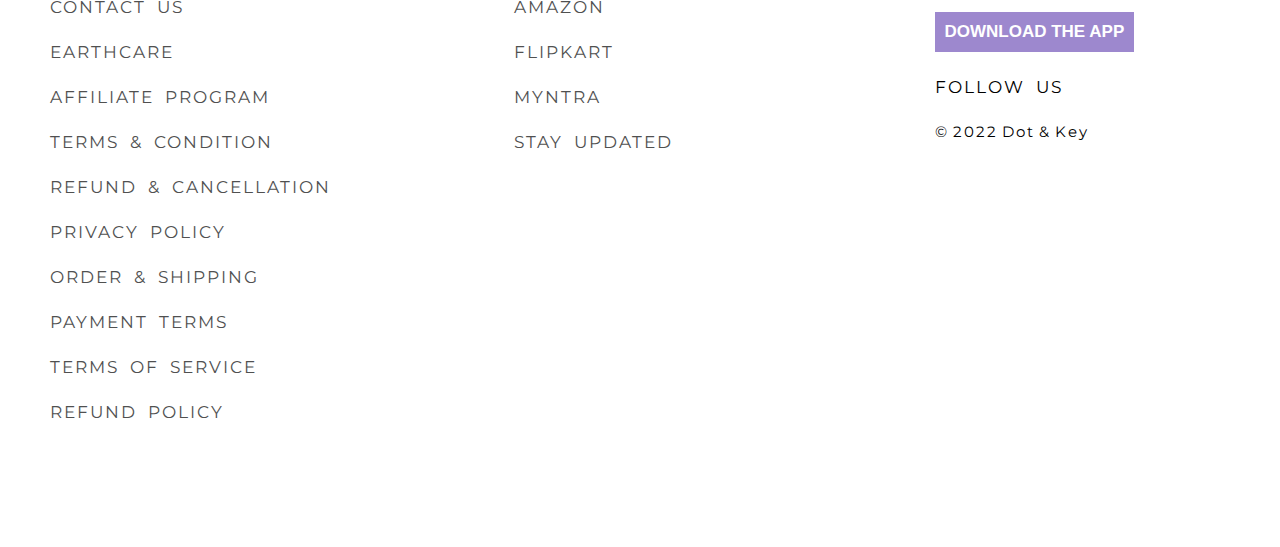
==== commit 4ed0f7dd: "updated changes" ====
--- a/index.html
+++ b/index.html
@@ -10,7 +10,6 @@
 <link rel="stylesheet" href="https://fonts.googleapis.com/css2?family=Material+Symbols+Outlined:opsz,wght,FILL,GRAD@20..48,100..700,0..1,-50..200" /></head>
 <script src="https://kit.fontawesome.com/66bad8e128.js" crossorigin="anonymous"></script>
 <body>
-
       <div class="top-header"></div>
    <!-- <header id="top-section" >
          <div class="top-section">
@@ -266,8 +265,8 @@
            
             </div>
             </div>
-            <span style="font-size:30px ;" class="material-symbols-outlined topcategorybtn topcategoryright">navigate_before</span>
-            <span style="font-size:30px ;" class="material-symbols-outlined topcategorybtn topcategoryleft">navigate_next</span>
+            <span style="font-size:30px ;" class="material-symbols-outlined topcategorybtn topcategoryright"></span>
+            <span style="font-size:30px ;" class="material-symbols-outlined topcategorybtn topcategoryleft"></span>
 </div>
 
 
@@ -286,10 +285,10 @@
    </div>
 
    <a href=""><img id="shopnowbtn" src="https://cdn.shopify.com/s/files/1/0361/8553/8692/files/Group_276.png?v=1654513702" alt=""></a>
-   <img id="shopnow"  src="https://cdn.shopify.com/s/files/1/0361/8553/8692/files/D_K_Homepage_BOGO_Banner_Desktop_Version_1.gif?v=1668083108" alt="">
+   <img id="shopnow"  src="./Assests//Ikwi.jpg" alt="">
    <div class="loveisgreaterbig" >LOVE IS GREATER</div>
    <div  class="loveisgreater">WHEN SHARED</div>
-  <img id="spreadtheloveimg" src="https://cdn.shopify.com/s/files/1/0361/8553/8692/files/Untitled-2_6_1.png?v=1656572658" alt="">
+  <img id="spreadtheloveimg" src="./Assests/Loveisgreater.jpg" alt="">
 
   <div class="loveisgreaterbig" >CLEAN BEAUTY</div>
   <div  class="loveisgreater">WITH UNCOMPROMISED EFFICACY</div>
--- a/index.css
+++ b/index.css
@@ -81,6 +81,9 @@
 }
 .closemenu-icon div:first-child{
    transform: rotate(40deg);
+}
+.closemenu-icon div:nth-child(2){
+  width: 0px;
 }
 .closemenu-icon div:last-child{
     transform: rotate(-40deg);
